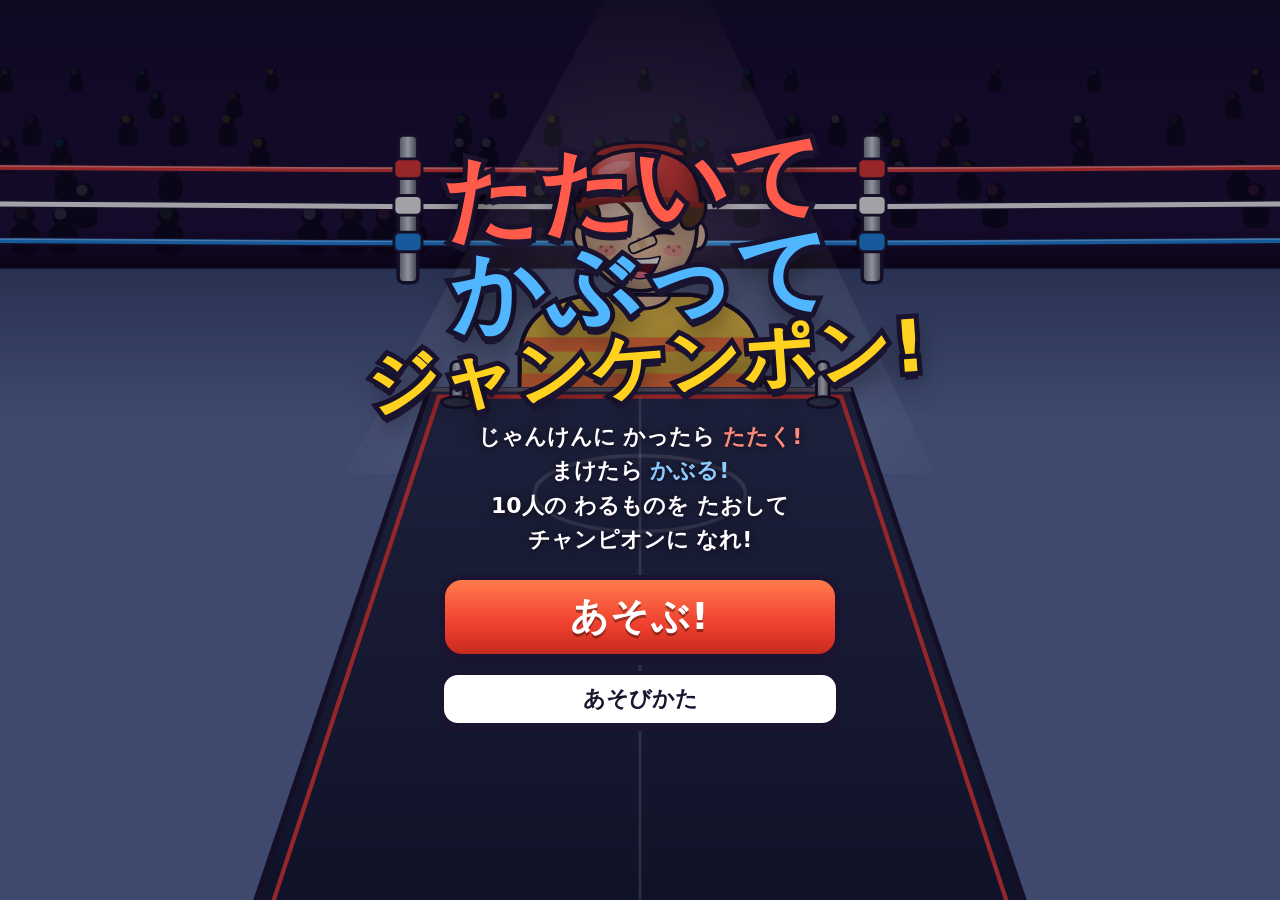
==== src/index.html @ a505a4d0 "叩いてかぶってジャンケンポン: 最初の遊べる版 じゃんけんに勝ったら右の武器でたたき、負けたら左の防具でかぶる対戦ゲーム。 10ステージ(相手は男女別に10人ずつ、進むほど悪者)、CPUの強さ5段階、" ====
<!doctype html>
<html lang="ja">
<head>
<meta charset="utf-8">
<meta name="viewport" content="width=device-width, initial-scale=1, maximum-scale=1, user-scalable=no, viewport-fit=cover">
<meta name="theme-color" content="#140c2a">
<title>叩いてかぶってジャンケンポン</title>
<link rel="icon" href="data:image/svg+xml,%3Csvg xmlns='http://www.w3.org/2000/svg' viewBox='0 0 32 32'%3E%3Crect x='14' y='12' width='4' height='18' rx='2' fill='%23ffe066' stroke='%231b1430' stroke-width='2'/%3E%3Crect x='4' y='3' width='24' height='11' rx='4' fill='%23ff3b3b' stroke='%231b1430' stroke-width='2'/%3E%3C/svg%3E">
<link rel="stylesheet" href="style.css">
</head>
<body>
<canvas id="game"></canvas>
<div id="safe"></div>

<!-- 試合中のボタン -->
<div id="hudBtns" class="hidden">
  <button id="btnSound" class="icon-btn" aria-label="おと"><svg viewBox="0 0 24 24"><path d="M4 9v6h4l5 4V5L8 9H4z" fill="#fff" stroke="#1b1430" stroke-width="2" stroke-linejoin="round"/><g id="iconWaves" fill="none" stroke="#fff" stroke-width="2.4" stroke-linecap="round"><path d="M16 9.5c1.2 1.5 1.2 3.5 0 5"/><path d="M18.5 7c2.2 3 2.2 7 0 10"/></g><path id="iconMute" class="hidden" d="M16 9l5 6M21 9l-5 6" stroke="#ff6b6b" stroke-width="2.6" stroke-linecap="round"/></svg></button>
  <button id="btnPause" class="icon-btn" aria-label="ポーズ"><svg viewBox="0 0 24 24"><rect x="6" y="5" width="4" height="14" rx="1.5" fill="#fff" stroke="#1b1430" stroke-width="2"/><rect x="14" y="5" width="4" height="14" rx="1.5" fill="#fff" stroke="#1b1430" stroke-width="2"/></svg></button>
</div>

<!-- タイトル -->
<div id="title" class="overlay">
  <div class="title-wrap">
    <h1 class="logo">
      <span class="l1">たたいて</span>
      <span class="l2">かぶって</span>
      <span class="l3">ジャンケンポン!</span>
    </h1>
    <p class="catch">じゃんけんに かったら <b class="red">たたく!</b><br>まけたら <b class="blue">かぶる!</b><br>10人の わるものを たおして<br>チャンピオンに なれ!</p>
    <div class="title-btns">
      <button id="btnPlay" class="big-btn">あそぶ!</button>
      <button id="btnHowto" class="sub-btn">あそびかた</button>
    </div>
    <div class="title-progress" id="titleProgress"></div>
  </div>
</div>

<!-- じゅんび(むずかしさ → キャラ → ぶき → ぼうぐ → ステージ) -->
<div id="setup" class="overlay hidden">
  <div class="panel setup-panel">
    <div class="setup-head">
      <button id="btnBack" class="back-btn" aria-label="もどる">‹ もどる</button>
      <div class="steps" id="steps"></div>
    </div>
    <h2 id="stepTitle"></h2>
    <div class="step-body" id="stepBody"></div>
    <div class="setup-foot">
      <div class="summary" id="summary"></div>
      <button id="btnNext" class="big-btn">つぎへ</button>
    </div>
  </div>
</div>

<!-- けっか -->
<div id="result" class="overlay hidden">
  <div class="panel result-panel">
    <div class="result-title" id="resTitle"></div>
    <div class="rank" id="resRank"></div>
    <div class="res-msg" id="resMsg"></div>
    <dl class="stats" id="resStats"></dl>
    <div class="res-btns">
      <button id="btnResMain" class="big-btn"></button>
      <button id="btnResGear" class="sub-btn">ぶき・ぼうぐを かえる</button>
      <button id="btnResTitle" class="sub-btn">タイトルへ</button>
    </div>
  </div>
</div>

<!-- ポーズ -->
<div id="pause" class="overlay hidden">
  <div class="panel small-panel">
    <h2>ポーズ</h2>
    <button id="btnResume" class="big-btn">つづける</button>
    <button id="btnRetire" class="sub-btn">タイトルへ もどる</button>
  </div>
</div>

<!-- あそびかた -->
<div id="howto" class="overlay hidden">
  <div class="panel howto-panel">
    <h2>あそびかた</h2>
    <ol class="howto">
      <li><b>タップ</b>で じゃんけんが はじまる。「じゃん・けん・<b class="gold">ぽん!</b>」の ぽんに あわせて、まんなかの <b>グー・チョキ・パー</b>を タップ!<br><small>だせなかったら あいこ。ぽん ぴったりだと <b class="gold">ジャスト!</b>(はやさ UP)</small></li>
      <li><b class="red">かったら</b> 右の <b class="red">たたく</b>! あいての あたまを ぶきで たたく。</li>
      <li><b class="blue">まけたら</b> 左の <b class="blue">かぶる</b>! ぼうぐで あたまを まもる。</li>
      <li>まちがえて 反対を おすと <b>おてつき</b>。HP が 0 に なった ほうの まけ。</li>
    </ol>
    <div class="howto-tips">
      <p><b>ぶき</b>: おもいほど つよいけど ふりおろすのが おそい。おもい ぶきは <b>ガードの上からも ダメージ</b>が とおる!</p>
      <p><b>ぼうぐ</b>: かたいほど ダメージを へらせるけど かぶるのが おそい。かるい ぼうぐは すぐ かぶれるけど 少し いたい。</p>
      <p><b>れんしょう</b>: じゃんけんに 続けて かつと ダメージが どんどん ふえる!</p>
      <p class="pc-only"><b>キーボード</b>: 1 2 3(グー チョキ パー)/ ← かぶる / → たたく / スペースで スタート</p>
    </div>
    <button id="btnHowtoClose" class="big-btn">わかった!</button>
  </div>
</div>

<script src="js/util.js"></script>
<script src="js/config.js"></script>
<script src="js/rules.js"></script>
<script src="js/art.js"></script>
<script src="js/characters.js"></script>
<script src="js/arena.js"></script>
<script src="js/fx.js"></script>
<script src="js/audio.js"></script>
<script src="js/render.js"></script>
<script src="js/game.js"></script>
<script src="js/input.js"></script>
<script src="js/ui.js"></script>
<script src="js/main.js"></script>
</body>
</html>
---- src/style.css ----
:root {
  --ink: #1b1430;
  --gold: #ffc400;
  --red: #f0402f;
  --blue: #2f7ff0;
  --pink: #ff4d6d;
  --panel: #fffaf0;
  --font: "Hiragino Sans", "Hiragino Kaku Gothic ProN", "Yu Gothic UI", "Meiryo", "Noto Sans JP", "Noto Sans CJK JP", system-ui, sans-serif;
  --safe-t: env(safe-area-inset-top, 0px);
  --safe-r: env(safe-area-inset-right, 0px);
  --safe-b: env(safe-area-inset-bottom, 0px);
  --safe-l: env(safe-area-inset-left, 0px);
}
* { box-sizing: border-box; }
html, body {
  margin: 0; height: 100%; overflow: hidden; background: #140c2a; color: var(--ink);
  font-family: var(--font); font-weight: 800;
  touch-action: none; user-select: none; -webkit-user-select: none; -webkit-touch-callout: none;
  -webkit-tap-highlight-color: transparent; overscroll-behavior: none;
}
canvas#game { position: fixed; top: 0; left: 0; display: block; touch-action: none; }
#safe { position: fixed; visibility: hidden; pointer-events: none; padding-top: var(--safe-t); padding-bottom: var(--safe-b); }
.hidden { display: none !important; }
body.touch .pc-only { display: none; }
button { font-family: inherit; cursor: pointer; -webkit-tap-highlight-color: transparent; touch-action: manipulation; }

/* ---------- 試合中のボタン ---------- */
#hudBtns { position: fixed; top: calc(10px + var(--safe-t)); right: calc(10px + var(--safe-r)); display: flex; gap: 8px; z-index: 5; }
.icon-btn { width: 46px; height: 46px; border-radius: 50%; border: 3px solid var(--ink); background: rgba(40, 28, 80, 0.85); padding: 7px; box-shadow: 0 3px 0 var(--ink); }
.icon-btn svg { width: 100%; height: 100%; display: block; }
.icon-btn:active { transform: translateY(2px); box-shadow: 0 1px 0 var(--ink); }

/* ---------- 画面の上に のせる パネル ---------- */
.overlay {
  position: fixed; inset: 0; z-index: 10; display: flex; align-items: center; justify-content: center;
  padding: calc(12px + var(--safe-t)) calc(12px + var(--safe-r)) calc(12px + var(--safe-b)) calc(12px + var(--safe-l));
  touch-action: pan-y;
}
#result, #pause, #howto { background: rgba(10, 6, 24, 0.55); }
.panel {
  background: var(--panel); border: 5px solid var(--ink); border-radius: 28px; box-shadow: 0 8px 0 var(--ink), 0 18px 40px rgba(0, 0, 0, 0.5);
  width: min(560px, 100%); max-height: 100%; overflow-y: auto; padding: 20px 20px 22px; text-align: center;
  -webkit-overflow-scrolling: touch; overscroll-behavior: contain; touch-action: pan-y;
}
.panel h2 { margin: 4px 0 14px; font-size: 30px; font-weight: 900; }
.small-panel { width: min(400px, 100%); display: flex; flex-direction: column; gap: 12px; }

.big-btn {
  display: block; width: 100%; min-height: 72px; font-size: 30px; font-weight: 900; color: #fff;
  background: linear-gradient(#ff7a4d, #f0402f 60%, #c62a1e); border: 5px solid var(--ink); border-radius: 22px;
  box-shadow: 0 6px 0 var(--ink); text-shadow: 0 3px 0 rgba(0, 0, 0, 0.35); letter-spacing: 0.04em;
}
.big-btn:active { transform: translateY(4px); box-shadow: 0 2px 0 var(--ink); }
.big-btn:disabled { filter: grayscale(0.9) brightness(0.8); }
.sub-btn {
  display: block; width: 100%; min-height: 56px; font-size: 22px; font-weight: 900; color: var(--ink);
  background: #fff; border: 4px solid var(--ink); border-radius: 18px; box-shadow: 0 4px 0 var(--ink);
}
.sub-btn:active { transform: translateY(3px); box-shadow: 0 1px 0 var(--ink); }
.red { color: var(--red); } .blue { color: var(--blue); } .gold { color: #e29a00; }

/* ---------- タイトル ---------- */
#title { flex-direction: column; }
.title-wrap { width: min(560px, 100%); text-align: center; display: flex; flex-direction: column; align-items: center; gap: 14px; }
.logo { margin: 0; line-height: 1.02; font-weight: 900; transform: rotate(-4deg); }
.logo span {
  display: block; font-size: clamp(52px, 15vw, 92px); letter-spacing: 0.02em;
  -webkit-text-stroke: 10px var(--ink); paint-order: stroke fill;
  text-shadow: 0 8px 0 var(--ink), 0 14px 24px rgba(0, 0, 0, 0.6);
  animation: bob 1.6s ease-in-out infinite;
}
.logo .l1 { color: #ff5a4a; } .logo .l2 { color: #4fb6ff; animation-delay: 0.15s; }
.logo .l3 { color: #ffd21f; font-size: clamp(36px, 10.4vw, 72px); white-space: nowrap; animation-delay: 0.3s; }
@keyframes bob { 0%, 100% { transform: translateY(0); } 50% { transform: translateY(-6px); } }
.catch { margin: 4px 0; color: #fff; font-size: clamp(16px, 4.3vw, 22px); line-height: 1.55; word-break: keep-all; overflow-wrap: normal; text-shadow: 0 2px 0 var(--ink), 0 0 10px rgba(0, 0, 0, 0.8); }
.catch .red { color: #ff8a7a; } .catch .blue { color: #8ccbff; }
.title-btns { width: min(400px, 100%); display: flex; flex-direction: column; gap: 12px; }
.title-btns .big-btn { min-height: 84px; font-size: 38px; animation: pulse 1.2s ease-in-out infinite; }
@keyframes pulse { 0%, 100% { transform: scale(1); } 50% { transform: scale(1.04); } }
.title-progress { color: #ffe680; font-size: 18px; text-shadow: 0 2px 0 var(--ink); min-height: 1em; }

/* ---------- じゅんび ---------- */
.setup-panel { width: min(640px, 100%); height: 100%; max-height: 900px; display: flex; flex-direction: column; padding: 14px 16px 16px; overflow: hidden; }
.setup-head { display: flex; align-items: center; gap: 10px; }
.back-btn { border: 3px solid var(--ink); background: #fff; border-radius: 14px; font-size: 18px; font-weight: 900; padding: 8px 12px; box-shadow: 0 3px 0 var(--ink); }
.steps { flex: 1; display: flex; justify-content: center; gap: 8px; }
.steps i { width: 16px; height: 16px; border-radius: 50%; border: 3px solid var(--ink); background: #ddd; display: block; }
.steps i.on { background: var(--gold); transform: scale(1.25); }
.steps i.done { background: #7ed37a; }
#stepTitle { font-size: clamp(24px, 6.6vw, 32px); margin: 10px 0 12px; word-break: keep-all; }
.step-body { display: grid; gap: 12px; flex: 1 1 auto; min-height: 0; overflow-y: auto; align-content: start; padding: 4px 6px 10px; margin: 0 -6px; -webkit-overflow-scrolling: touch; overscroll-behavior: contain; touch-action: pan-y; }
.step-body.cols2 { grid-template-columns: repeat(2, minmax(0, 1fr)); align-content: center; }
.choice {
  position: relative; display: flex; align-items: center; gap: 12px; text-align: left; width: 100%;
  background: #fff; border: 4px solid var(--ink); border-radius: 20px; padding: 10px 14px; box-shadow: 0 5px 0 var(--ink); color: var(--ink);
}
.choice.sel { background: #fff3c4; border-color: #e29a00; box-shadow: 0 5px 0 #a86f00, 0 0 0 4px #ffd21f; }
.choice:active { transform: translateY(3px); box-shadow: 0 2px 0 var(--ink); }
.choice canvas { flex: none; width: clamp(68px, 20vw, 92px); height: clamp(68px, 20vw, 92px); border-radius: 14px; background: #2a2340; }
.choice .c-main { flex: 1; min-width: 0; }
.choice .c-name { font-size: clamp(19px, 5.4vw, 26px); font-weight: 900; line-height: 1.15; word-break: keep-all; overflow-wrap: anywhere; }
.choice .c-desc { font-size: 16px; color: #5a4f6e; margin-top: 4px; overflow-wrap: anywhere; line-height: 1.35; }
.choice .c-bars { display: grid; grid-template-columns: auto 1fr; gap: 3px 8px; align-items: center; margin-top: 6px; font-size: 15px; }
.bar5 { display: flex; gap: 3px; }
.bar5 b { flex: 1; height: 12px; border-radius: 4px; border: 2px solid var(--ink); background: #e8e4ee; }
.bar5.spd b.on { background: #3fd0ff; }
.bar5.pow b.on { background: #ff5a4a; }
.bar5.def b.on { background: #7a8cff; }
.diff-choice { justify-content: center; text-align: center; flex-direction: column; gap: 2px; padding: 16px; }
.diff-choice .c-main { width: 100%; text-align: center; }
.diff-choice .c-name { font-size: 32px; }
.diff-choice.easy .c-name { color: #2aa84a; } .diff-choice.normal .c-name { color: #e29a00; } .diff-choice.hard .c-name { color: #e0262f; }
.gender-choice { flex-direction: column; text-align: center; padding: 14px; }
.gender-choice .c-main { width: 100%; text-align: center; }
.gender-choice canvas { width: 100%; max-width: 160px; height: auto; aspect-ratio: 1; }
.gender-choice .c-name { font-size: 32px; }
.stage-choice { padding: 8px 12px; }
.stage-choice canvas { width: 72px; height: 72px; }
.stage-choice .c-name { font-size: 21px; }
.stage-choice .c-sub { font-size: 15px; color: #7a6f8e; }
.stage-choice .lv { color: #ff4d6d; font-size: 15px; letter-spacing: 1px; }
.stage-choice.locked { background: #d8d4e0; filter: grayscale(1); opacity: 0.7; }
.stage-choice .badge { position: absolute; right: 10px; top: 8px; background: #2aa84a; color: #fff; border: 3px solid var(--ink); border-radius: 10px; font-size: 14px; padding: 1px 7px; }
.setup-foot { margin-top: 10px; display: flex; flex-direction: column; gap: 8px; flex: none; }
.summary { font-size: 15px; color: #6a5f7e; overflow-wrap: anywhere; }

/* ---------- けっか ---------- */
.result-panel { width: min(520px, 100%); }
.result-title { font-size: clamp(36px, 10vw, 52px); font-weight: 900; -webkit-text-stroke: 7px var(--ink); paint-order: stroke fill; line-height: 1.15; margin: 4px 0; }
.result-title.win { color: #ffd21f; } .result-title.lose { color: #7ab0ff; } .result-title.champ { color: #ffd21f; }
.rank { font-size: 48px; letter-spacing: 6px; color: #ffc400; -webkit-text-stroke: 3px var(--ink); paint-order: stroke fill; min-height: 1em; }
.rank .off { color: #d8d4e0; }
.res-msg { font-size: 18px; margin: 6px 0 10px; line-height: 1.5; color: #4a3f5e; overflow-wrap: anywhere; }
.stats { display: grid; grid-template-columns: auto 1fr; gap: 5px 12px; text-align: left; font-size: clamp(15px, 4.2vw, 19px); margin: 0 0 12px; padding: 10px 14px; background: #f1ecdf; border: 3px solid var(--ink); border-radius: 16px; }
.stats dt { color: #5a4f6e; white-space: nowrap; } .stats dd { margin: 0; text-align: right; font-weight: 900; }
.res-btns { display: flex; flex-direction: column; gap: 10px; }

/* ---------- あそびかた ---------- */
.howto { text-align: left; font-size: 19px; line-height: 1.55; padding-left: 1.4em; margin: 0 0 12px; }
.howto li { margin-bottom: 10px; }
.howto small { font-size: 15px; color: #6a5f7e; }
.howto-tips { text-align: left; font-size: 16px; line-height: 1.5; background: #f1ecdf; border: 3px solid var(--ink); border-radius: 16px; padding: 4px 14px; margin-bottom: 14px; }
.howto-tips p { margin: 8px 0; overflow-wrap: anywhere; }

@media (max-height: 640px) {
  .choice canvas { width: 64px; height: 64px; }
  .gender-choice canvas { width: 100px; height: 100px; }
  .choice .c-name { font-size: 22px; }
  .big-btn { min-height: 60px; font-size: 26px; }
}
@media (min-width: 600px) { .step-body.stages { grid-template-columns: 1fr 1fr; } }
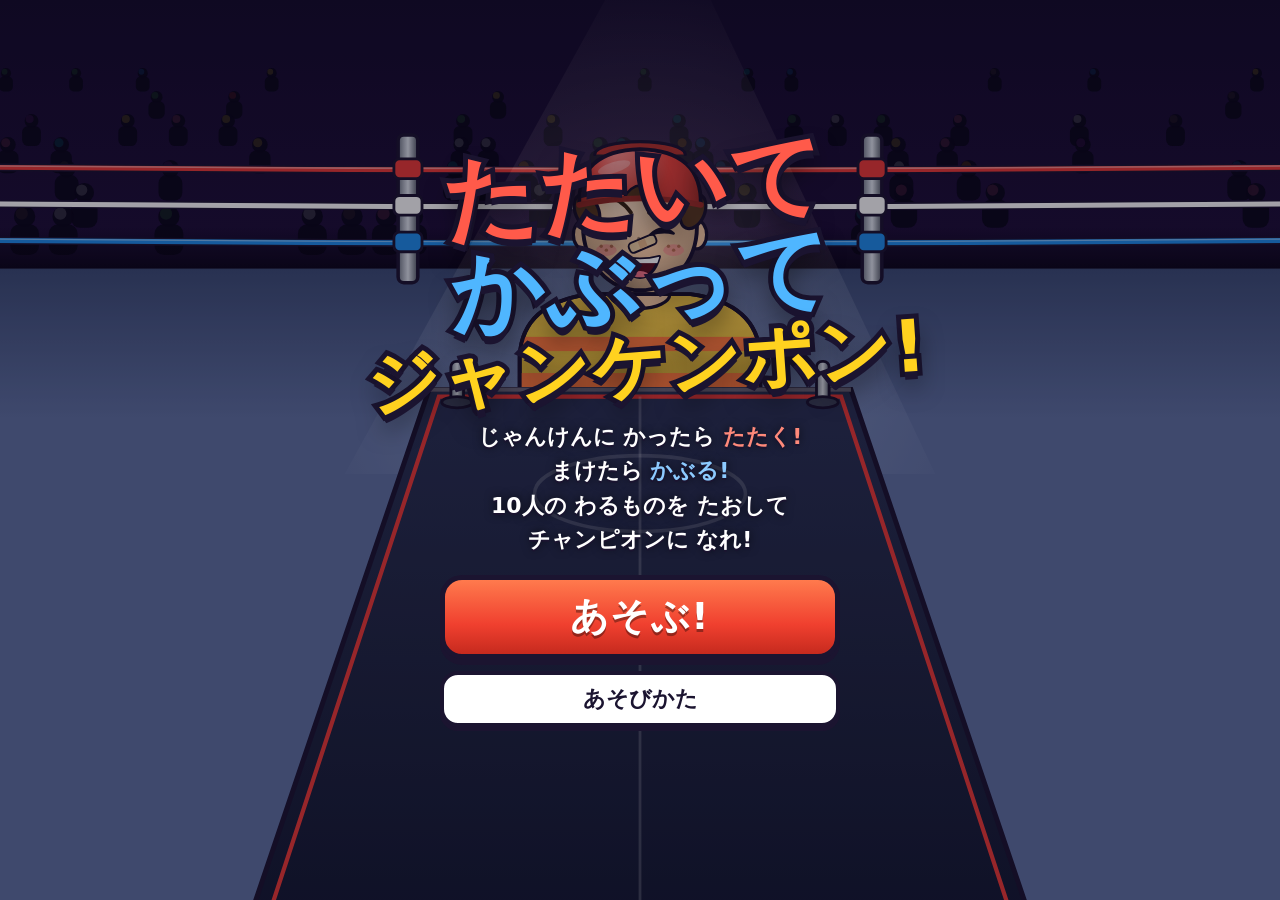
==== commit 4c87301a: "見た目と遊びやすさの調整、README - 横長の画面では かぶる/たたく ボタンを左右のはしに大きく表示 - ガード成功時に たて の演出、ぼうぐのゆれ、ギリギリガードはスロー - じゃんけんの手と" ====
--- a/src/index.html
+++ b/src/index.html
@@ -54,6 +54,7 @@
 <!-- けっか -->
 <div id="result" class="overlay hidden">
   <div class="panel result-panel">
+    <canvas id="resArt" class="res-art"></canvas>
     <div class="result-title" id="resTitle"></div>
     <div class="rank" id="resRank"></div>
     <div class="res-msg" id="resMsg"></div>
--- a/src/style.css
+++ b/src/style.css
@@ -126,6 +126,8 @@
 
 /* ---------- けっか ---------- */
 .result-panel { width: min(520px, 100%); }
+.res-art { display: block; width: 240px; height: 150px; margin: -4px auto 0; }
+@media (max-height: 700px) { .res-art { width: 176px; height: 110px; } }
 .result-title { font-size: clamp(36px, 10vw, 52px); font-weight: 900; -webkit-text-stroke: 7px var(--ink); paint-order: stroke fill; line-height: 1.15; margin: 4px 0; }
 .result-title.win { color: #ffd21f; } .result-title.lose { color: #7ab0ff; } .result-title.champ { color: #ffd21f; }
 .rank { font-size: 48px; letter-spacing: 6px; color: #ffc400; -webkit-text-stroke: 3px var(--ink); paint-order: stroke fill; min-height: 1em; }
@@ -149,3 +151,14 @@
   .big-btn { min-height: 60px; font-size: 26px; }
 }
 @media (min-width: 600px) { .step-body.stages { grid-template-columns: 1fr 1fr; } }
+@media (max-height: 820px) {
+  .result-panel { padding: 12px 16px 14px; }
+  .res-art { width: 160px; height: 100px; }
+  .result-title { font-size: 36px; }
+  .rank { font-size: 34px; }
+  .res-msg { font-size: 15px; margin: 2px 0 6px; }
+  .stats { font-size: 15px; gap: 2px 12px; padding: 8px 12px; margin-bottom: 10px; }
+  .res-btns { gap: 8px; }
+  .res-btns .big-btn { min-height: 58px; font-size: 26px; }
+  .res-btns .sub-btn { min-height: 46px; font-size: 18px; }
+}
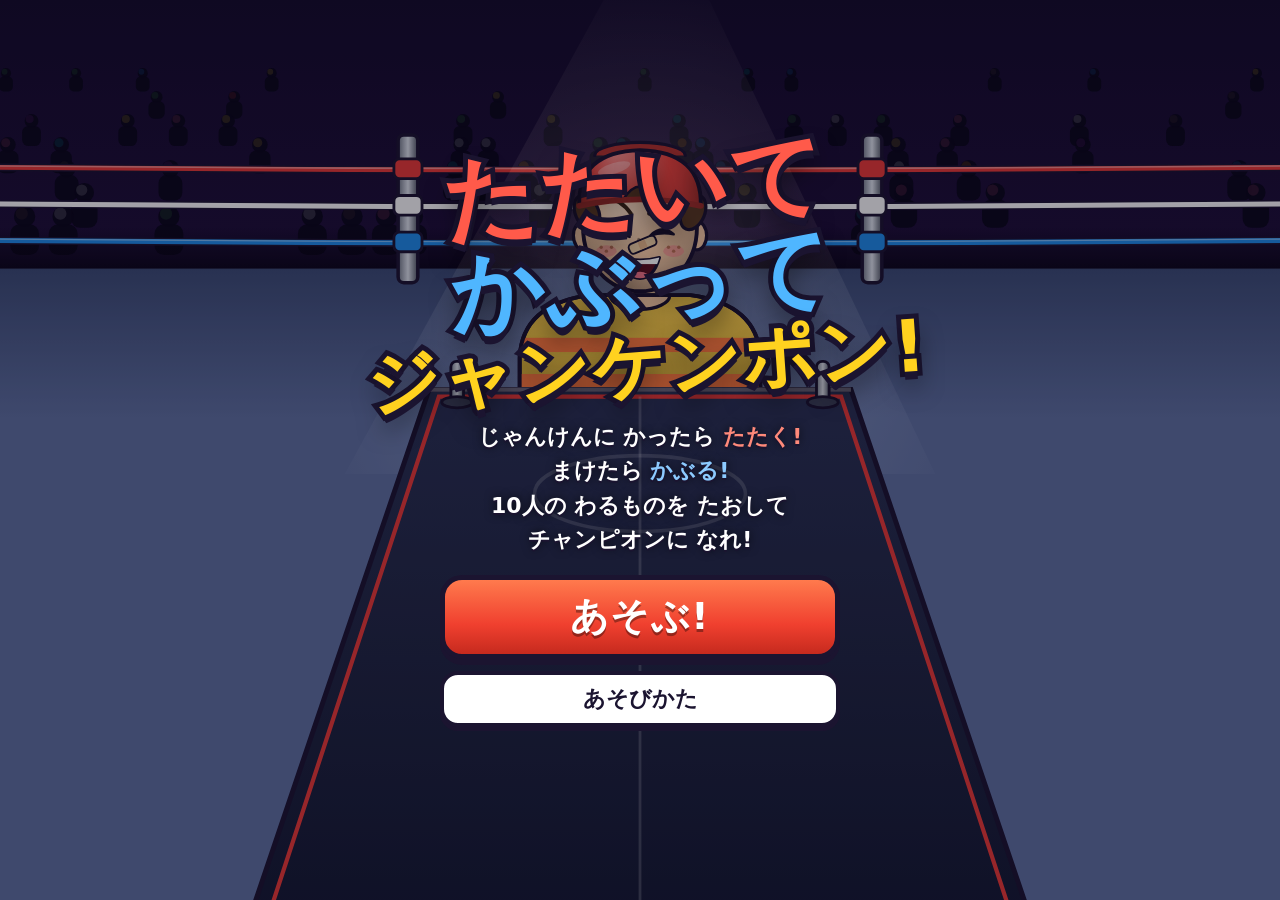
==== commit 9710a836: "ホーム画面に入れられる(PWA)ようにする。LINE に貼ったときの紹介画像つき - manifest.webmanifest、アイコン(192・512・マスカブル・Apple 用)、sw.js(オフ" ====
--- a/src/index.html
+++ b/src/index.html
@@ -5,6 +5,21 @@
 <meta name="viewport" content="width=device-width, initial-scale=1, maximum-scale=1, user-scalable=no, viewport-fit=cover">
 <meta name="theme-color" content="#140c2a">
 <title>叩いてかぶってジャンケンポン</title>
+<meta name="description" content="じゃんけんに かったら たたく! まけたら かぶる! 10人の わるものを たおせ! ブラウザですぐ遊べる、ジャンケンバトルゲーム。">
+<link rel="manifest" href="manifest.webmanifest">
+<link rel="apple-touch-icon" href="apple-touch-icon.png">
+<meta name="mobile-web-app-capable" content="yes">
+<meta name="apple-mobile-web-app-capable" content="yes">
+<meta name="apple-mobile-web-app-title" content="ジャンケンポン">
+<meta name="apple-mobile-web-app-status-bar-style" content="black-translucent">
+<meta property="og:type" content="website">
+<meta property="og:title" content="叩いてかぶってジャンケンポン">
+<meta property="og:description" content="じゃんけんに かったら たたく! まけたら かぶる! 10人の わるものを たおせ!">
+<meta property="og:url" content="https://roguepink.github.io/janken/">
+<meta property="og:image" content="https://roguepink.github.io/janken/ogp.jpg">
+<meta property="og:image:width" content="1200">
+<meta property="og:image:height" content="630">
+<meta name="twitter:card" content="summary_large_image">
 <link rel="icon" href="data:image/svg+xml,%3Csvg xmlns='http://www.w3.org/2000/svg' viewBox='0 0 32 32'%3E%3Crect x='14' y='12' width='4' height='18' rx='2' fill='%23ffe066' stroke='%231b1430' stroke-width='2'/%3E%3Crect x='4' y='3' width='24' height='11' rx='4' fill='%23ff3b3b' stroke='%231b1430' stroke-width='2'/%3E%3C/svg%3E">
 <link rel="stylesheet" href="style.css">
 </head>
@@ -108,6 +123,7 @@
 <script src="js/game.js"></script>
 <script src="js/input.js"></script>
 <script src="js/ui.js"></script>
+<script src="js/pwa.js"></script>
 <script src="js/main.js"></script>
 </body>
 </html>
--- a/src/style.css
+++ b/src/style.css
@@ -1,4 +1,6 @@
+/* 夜のリング会場で固定した 1つの見た目(ダーク) */
 :root {
+  color-scheme: dark;
   --ink: #1b1430;
   --gold: #ffc400;
   --red: #f0402f;
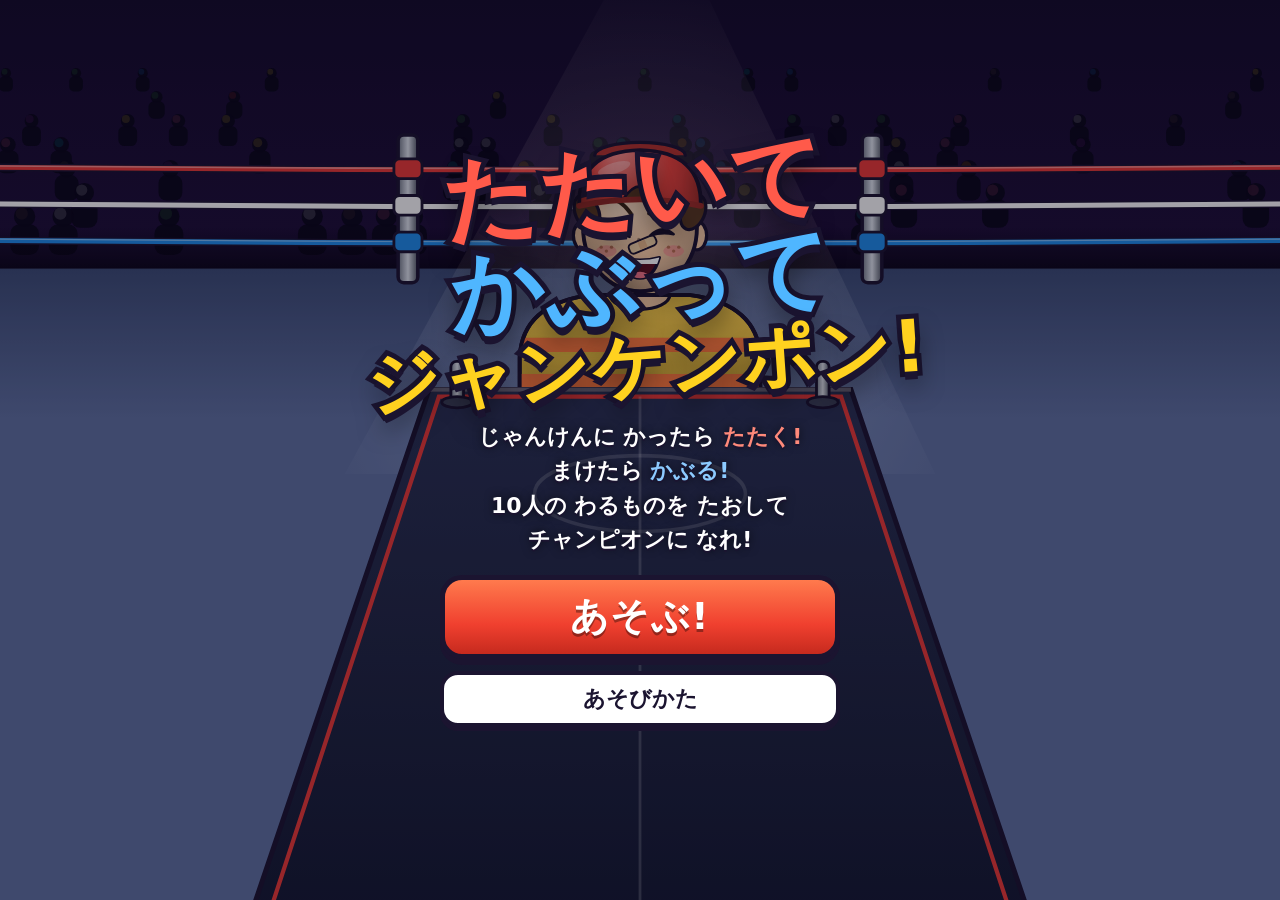
==== commit 13b9a7e3: "LINE の紹介と全画面の直し - og:url を外す(LINE が正式アドレスの古い紹介を使いまわさず、アドレスの末尾に印をつければ新しく見に行くように) - 最初のタップで全画面にする(Andr" ====
--- a/src/index.html
+++ b/src/index.html
@@ -15,7 +15,6 @@
 <meta property="og:type" content="website">
 <meta property="og:title" content="叩いてかぶってジャンケンポン">
 <meta property="og:description" content="じゃんけんに かったら たたく! まけたら かぶる! 10人の わるものを たおせ!">
-<meta property="og:url" content="https://roguepink.github.io/janken/">
 <meta property="og:image" content="https://roguepink.github.io/janken/ogp.jpg">
 <meta property="og:image:width" content="1200">
 <meta property="og:image:height" content="630">
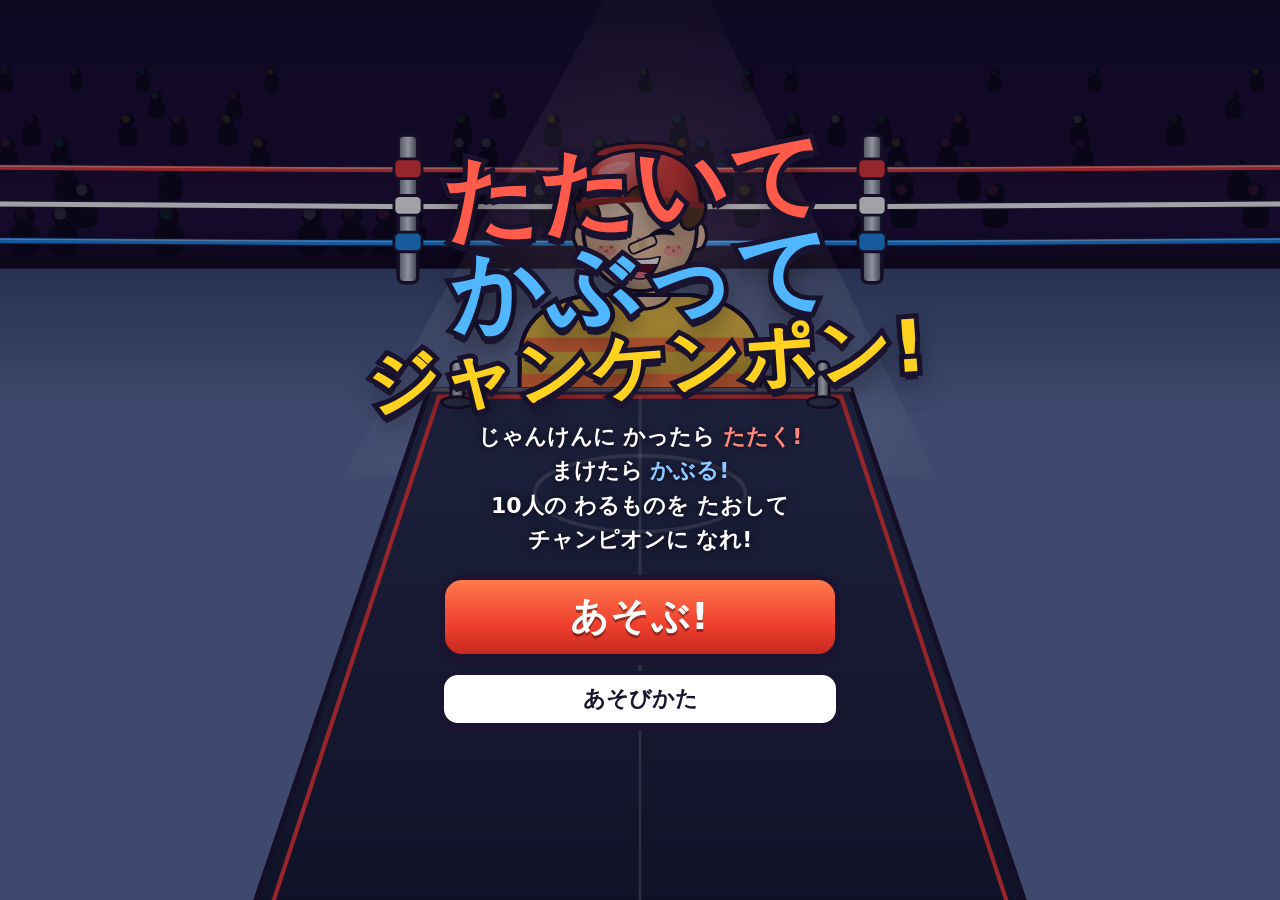
==== commit f163e778: "Auto-sync from Mac 2026-10-26 17:27:03" ====
--- a/src/index.html
+++ b/src/index.html
@@ -110,6 +110,7 @@
   </div>
 </div>
 
+<script src="js/install-gate.js"></script>
 <script src="js/util.js"></script>
 <script src="js/config.js"></script>
 <script src="js/rules.js"></script>
